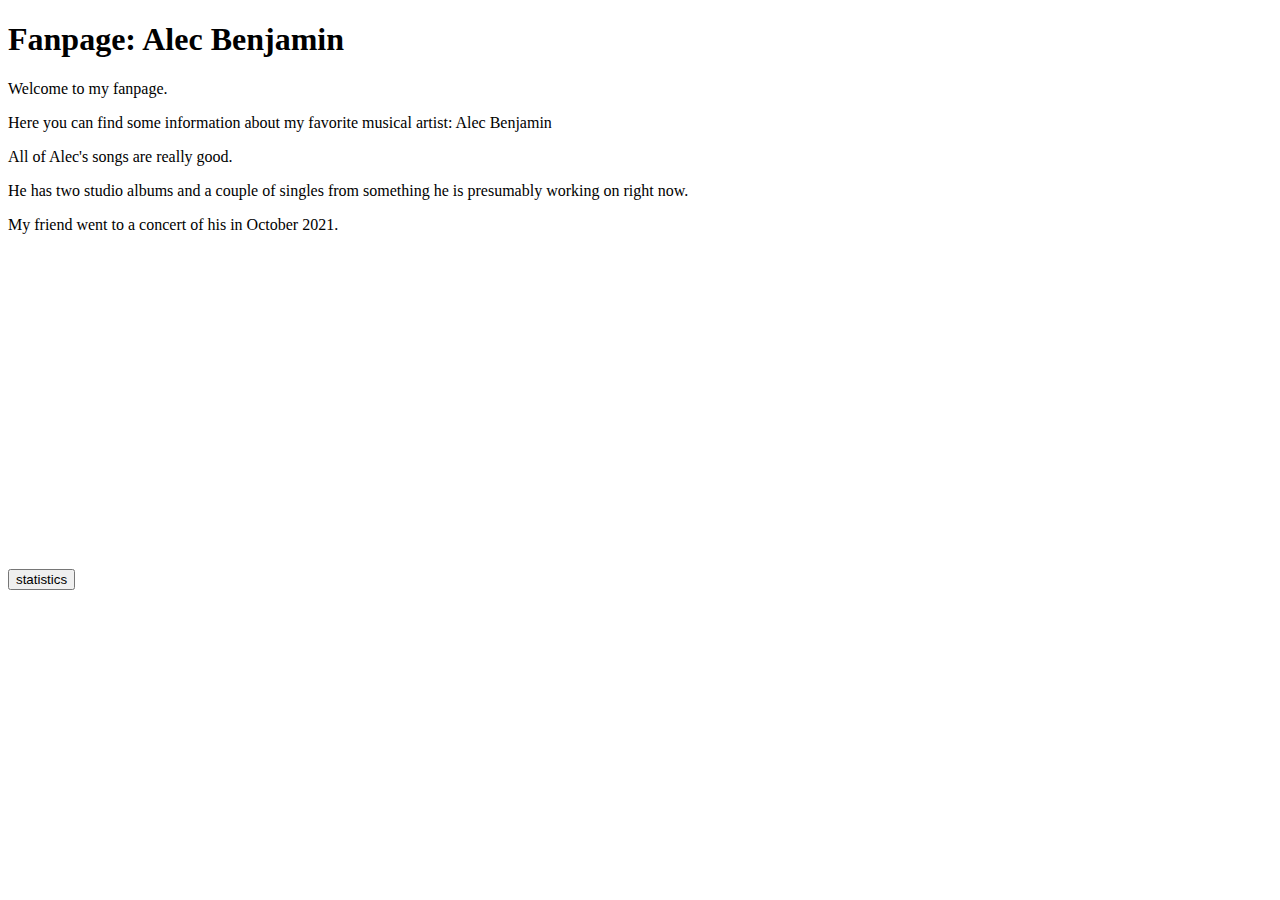
==== index.html @ 51a1705b "custom" ====
<!DOCTYPE html>
<html lang="en">
<head>
    <meta charset="UTF-8">
    <meta name="viewport" content="width=device-width, initial-scale=1.0">
    <title>My Favorite Musical Artist</title>
    <link rel="stylesheet" href="style.css">
</head>
<body>
    <div class="title">
        <h1>Fanpage: Alec Benjamin</h1>
    </div>
    <div class="intro">
        <p>Welcome to my fanpage. </p>
        <p>Here you can find some information about my favorite musical artist: Alec Benjamin</p>

        <p>All of Alec's songs are really good.</p>
        <p>He has two studio albums and a couple of singles from something he is presumably working on right now.</p>
        <p>My friend went to a concert of his in October 2021.</p>
    </div>
    <div class="youtube">
        <iframe width="560" 
                height="315" 
                src="https://www.youtube.com/embed/Ut85dWwrTV8" 
                title="YouTube video player" 
                frameborder="0" 
                allow="accelerometer; autoplay; clipboard-write; encrypted-media; gyroscope; picture-in-picture" 
                allowfullscreen></iframe>
    </div>
    <div class="menu">
        <a href="statistics.html"><input type="button" value="statistics"></a>
    </div>
</body>
</html>
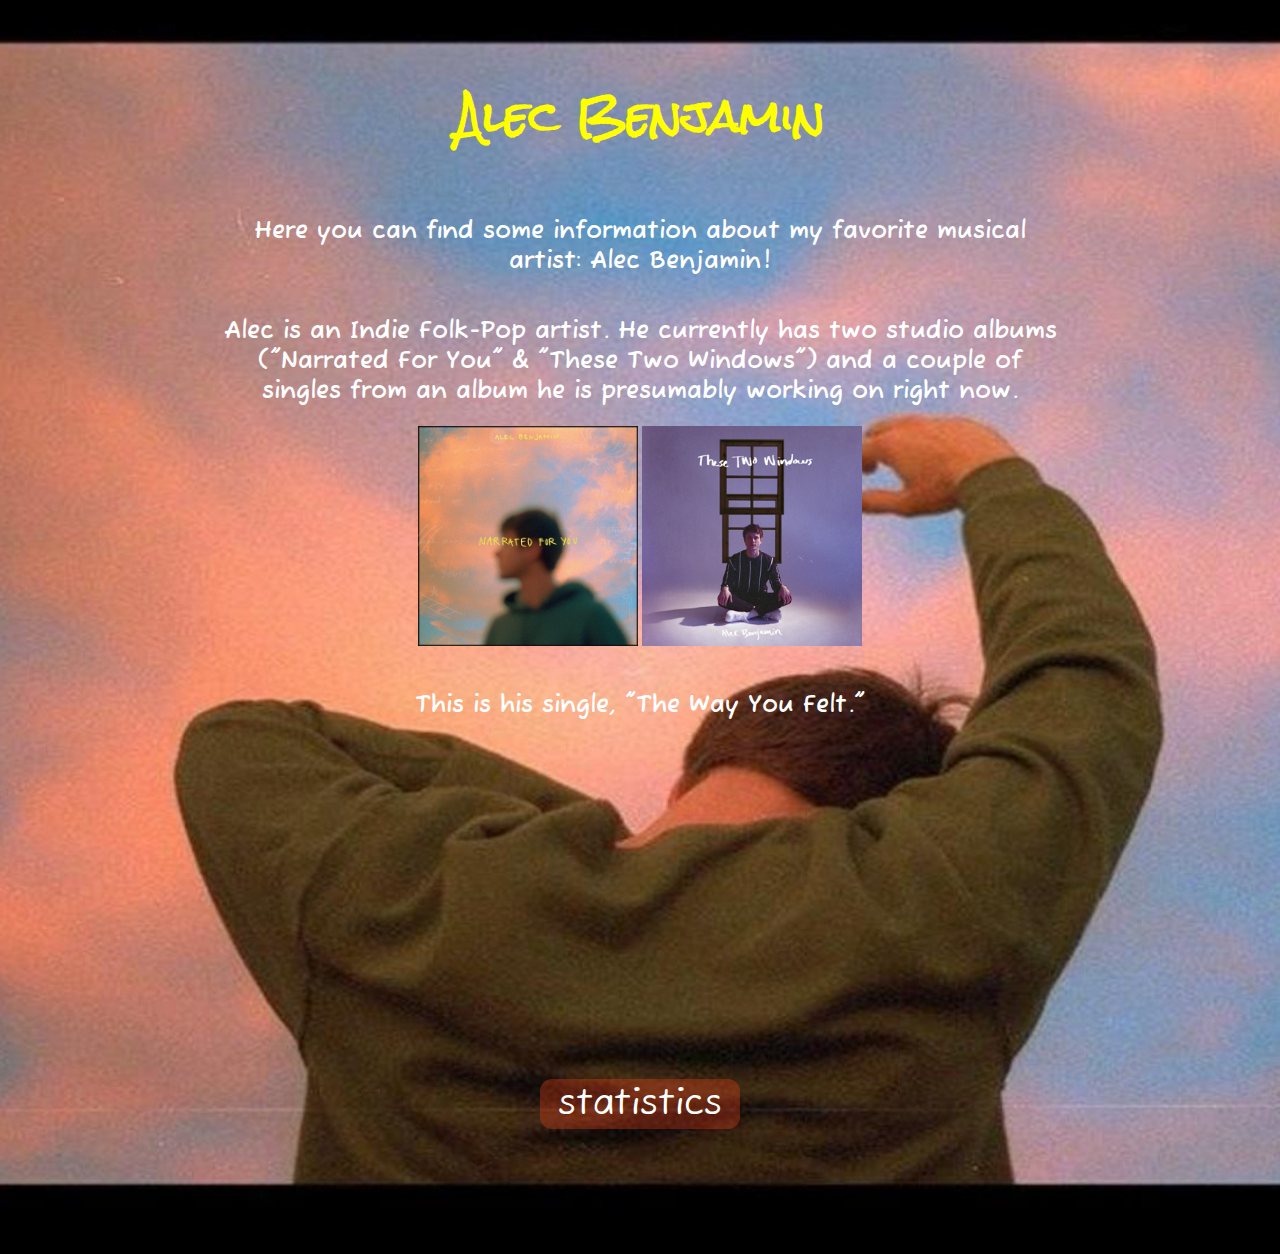
==== commit 9786d1b9: "alec" ====
--- a/index.html
+++ b/index.html
@@ -3,21 +3,26 @@
 <head>
     <meta charset="UTF-8">
     <meta name="viewport" content="width=device-width, initial-scale=1.0">
-    <title>My Favorite Musical Artist</title>
+    <title>Alec Benjamin</title>
     <link rel="stylesheet" href="style.css">
+    <link rel="preconnect" href="https://fonts.googleapis.com">
+    <link rel="preconnect" href="https://fonts.gstatic.com" crossorigin>
+    <link href="https://fonts.googleapis.com/css2?family=Fuzzy+Bubbles:wght@400;700&display=swap" rel="stylesheet">
+    <link href="https://fonts.googleapis.com/css2?family=Rock+Salt&display=swap" rel="stylesheet">
 </head>
 <body>
     <div class="title">
-        <h1>Fanpage: Alec Benjamin</h1>
+        <h4>................................................................................................................................................................................................................................................................................................................................................................................................................</h4>
+        <h1>Alec Benjamin</h1>
     </div>
     <div class="intro">
-        <p>Welcome to my fanpage. </p>
-        <p>Here you can find some information about my favorite musical artist: Alec Benjamin</p>
+        <p>Here you can find some information about my favorite musical artist: Alec Benjamin!</p>
 
-        <p>All of Alec's songs are really good.</p>
-        <p>He has two studio albums and a couple of singles from something he is presumably working on right now.</p>
-        <p>My friend went to a concert of his in October 2021.</p>
+        <p>Alec is an Indie Folk-Pop artist. He currently has two studio albums ("Narrated For You" & "These Two Windows") and a couple of singles from an album he is presumably working on right now.</p>
+        <img src="nfu.jpg">
+        <img src="ttw.png">
     </div>
+    <p>This is his single, "The Way You Felt."</p>
     <div class="youtube">
         <iframe width="560" 
                 height="315" 
--- a/style.css
+++ b/style.css
@@ -0,0 +1,59 @@
+body{
+    background-image: url("alec.jpg");
+    height: 1225px;
+    background-position: center;
+    background-repeat: no-repeat;
+    background-size: cover;
+    text-align: center;
+    font-family: 'Trebuchet MS', 'Lucida Sans Unicode', 'Lucida Grande', 'Lucida Sans', Arial, sans-serif;
+}
+
+div{
+    margin-bottom: 20px;
+}
+
+p{
+    font-family: 'Fuzzy Bubbles', cursive;
+    font-weight: bold;
+    font-size: 24px;
+    color: white;
+    width: 840px;
+    text-align: center;
+    margin: auto;
+    padding: 20px;
+}
+
+h1{
+    font-family: 'Rock Salt', cursive;
+    font-size: 42px;
+    color: yellow; 
+}
+
+input{
+    height: 50px;
+    width: 200px;
+    background-color: rgba(255,71,30,0.3);
+    border-color: transparent;
+    font-size: 35px;
+    color: white;
+    font-family: 'Fuzzy Bubbles', cursive;
+    text-align: center;
+    border-radius: 12px;
+}
+
+input:hover{
+    height: 50px;
+    width: 200px;
+    background-color: rgba(12,161,239,0.4);
+    border-color: transparent;
+    font-size: 35px;
+    color: white;
+    font-family: 'Fuzzy Bubbles', cursive;
+    text-align: center;
+    border-radius: 12px;
+}
+
+img{
+    height: 220px;
+    width: auto;
+}